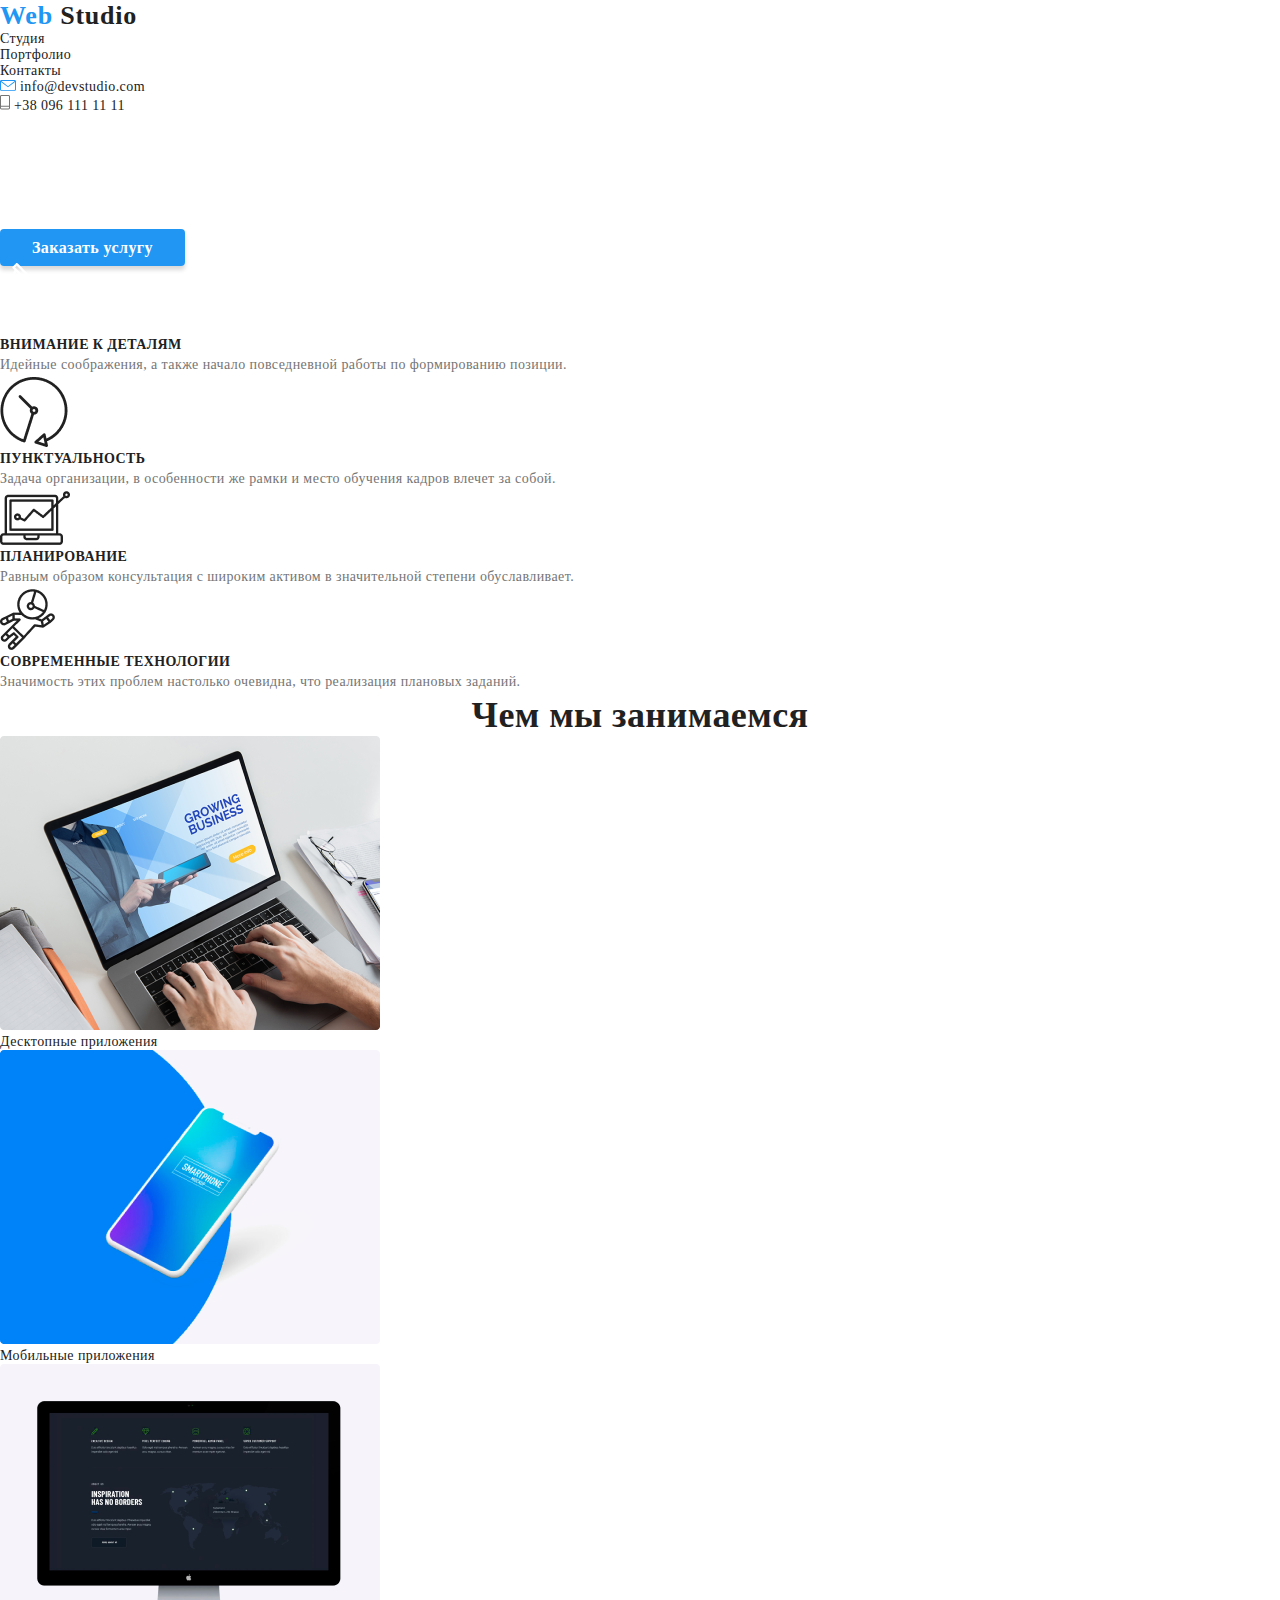
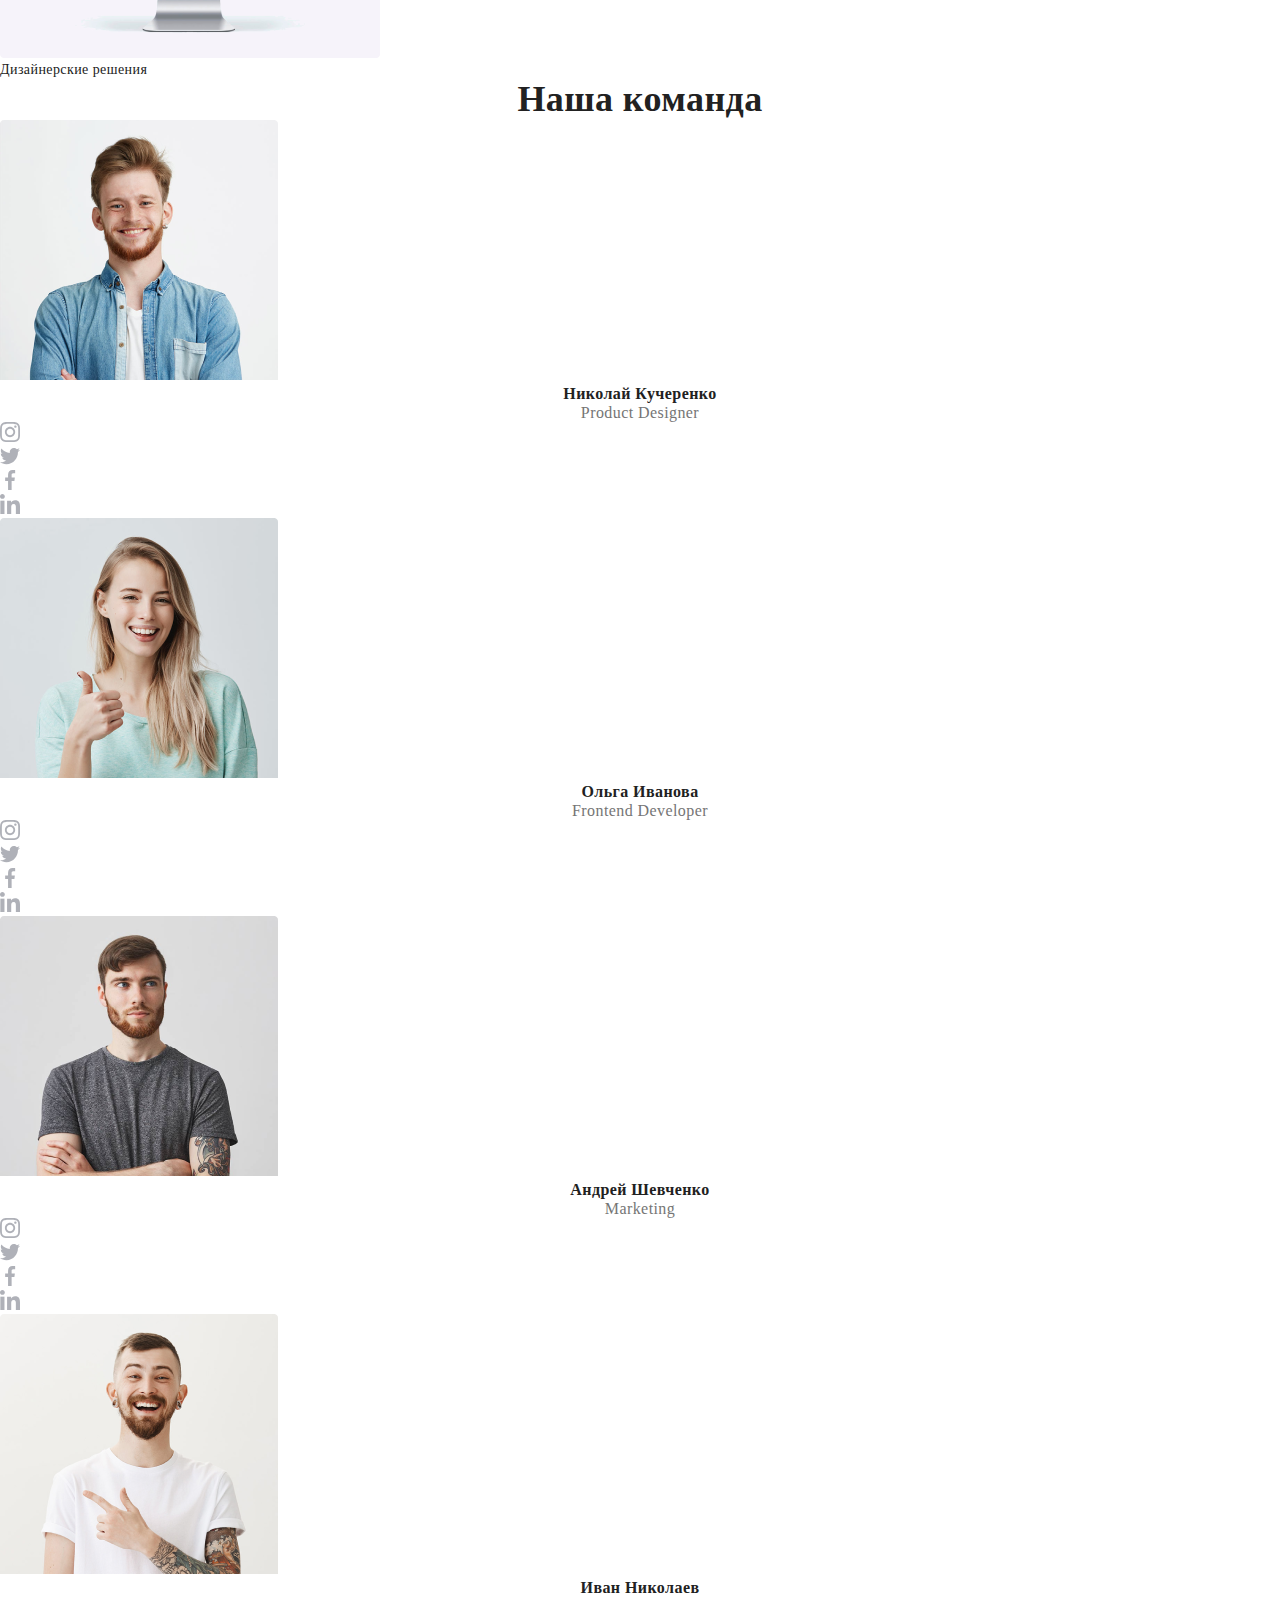
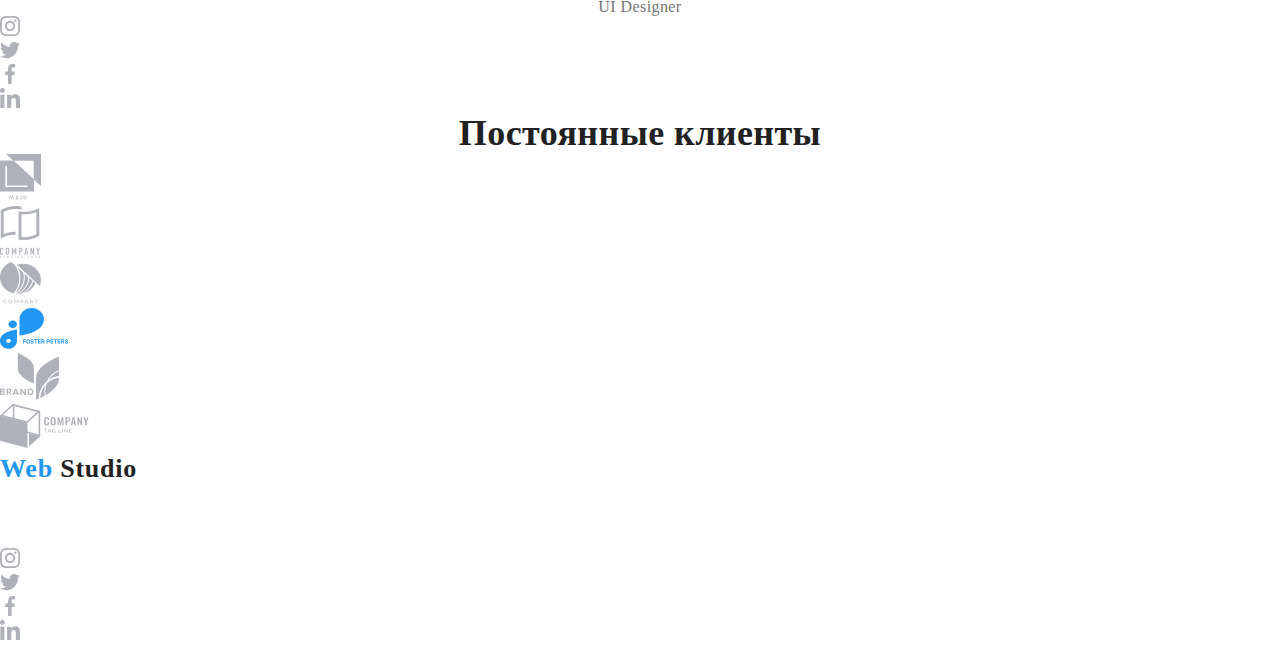
==== goit-markup-hw-02/index.html @ 909ba87f "HW 2" ====
<!DOCTYPE html>
<html lang="en">
  <head>
    <meta charset="UTF-8" />
    <meta name="viewport" content="width=device-width, initial-scale=1.0" />
    <link rel="stylesheet" href="./css/normalizer.css" />
    <link rel="stylesheet" href="./css/index.css" />
    <title>Document</title>
  </head>
  <body class="body">
    <!-- Header -->

    <header class="head">
      <nav class="navigation">
        <a href="" class="logo-link link"
          ><span class="logo-first-word">Web</span> Studio
        </a>
        <ul class="nav-items">
          <li class="nav-item">
            <a href="./index.html" class="nav-link link">Студия</a>
          </li>
          <li class="nav-item">
            <a href="./portfolio.html" class="nav-link link">Портфолио</a>
          </li>
          <li class="nav-item">
            <a href="" class="nav-link link">Контакты</a>
          </li>
        </ul>
      </nav>
      <ul class="contact-items">
        <li class="contscts-item">
          <a href="" class="nav-link link"
            ><img
              src="./images/header/icon-email.svg"
              class="contact-icon"
              alt="email:"
            />
            info@devstudio.com</a
          >
        </li>
        <li class="contscts-item">
          <a href="" class="nav-link link"
            ><img
              src="./images/header/icon-phone.svg"
              class="contact-icon"
              alt="phone: "
            />
            +38 096 111 11 11</a
          >
        </li>
      </ul>
    </header>

    <!-- Main -->
    <main class="main">
      <section class="hero">
        <h1 class="hero-title">эффективные решения для вашего бизнеса</h1>
        <a href="" class="order-service-link link">Заказать услугу</a>
      </section>

      <!-- Section Advantages -->

      <section class="section">
        <ul class="advantages-items">
          <li class="advantages item">
            <div class="advantage-icon-wrapper">
              <img
                src="./images/section-advantage/adtantage-arial.png"
                alt="details"
                class="advantage-img"
              />
            </div>
            <p class="advantage-title">Внимание к деталям</p>
            <p class="advantage-txt">
              Идейные соображения, а также начало повседневной работы по
              формированию позиции.
            </p>
          </li>
          <li class="advantages item">
            <div class="advantage-icon-wrapper">
              <img
                src="./images/section-advantage/advantage-clock.png"
                alt="punctual"
                class="advantage-img"
              />
            </div>
            <p class="advantage-title">Пунктуальность</p>
            <p class="advantage-txt">
              Задача организации, в особенности же рамки и место обучения кадров
              влечет за собой.
            </p>
          </li>
          <li class="advantages item">
            <div class="advantage-icon-wrapper">
              <img
                src="./images/section-advantage/advanttage-graph.png"
                alt="planning"
                class="advantage-img"
              />
            </div>
            <p class="advantage-title">Планирование</p>
            <p class="advantage-txt">
              Равным образом консультация с широким активом в значительной
              степени обуславливает.
            </p>
          </li>
          <li class="advantages item">
            <div class="advantage-icon-wrapper">
              <img
                src="./images/section-advantage/advantage-astronaut.png"
                alt="technologie"
                class="advantage-img"
              />
            </div>
            <p class="advantage-title">Современные технологии</p>
            <p class="advantage-txt">
              Значимость этих проблем настолько очевидна, что реализация
              плановых заданий.
            </p>
          </li>
        </ul>
      </section>

      <!-- Section What We Do -->

      <section class="section">
        <h2 class="section-title">Чем мы занимаемся</h2>
        <ul class="list-services">
          <li class="item-service">
            <img
              src="./images/section-service/laptop.png"
              alt="desctop applications"
            />
            <p class="service-title">Десктопные приложения</p>
          </li>
          <li class="item-service">
            <img
              src="./images/section-service/phone.png"
              alt="mobile applications"
            />
            <p class="service-title">Мобильные приложения</p>
          </li>
          <li class="item-service">
            <img
              src="./images/section-service/desctop.png"
              alt="design solutions"
            />
            <p class="service-title">Дизайнерские решения</p>
          </li>
        </ul>
      </section>

      <!-- Section Our Team -->

      <section class="section">
        <h2 class="section-title">Наша команда</h2>
        <ul class="list-our-team">
          <li class="item-team">
            <img
              src="./images/our-team/john-smith.png"
              alt="john-smith"
              width="278"
              height="260"
            />
            <p class="employee-name">Николай Кучеренко</p>
            <p class="employee-status">Product Designer</p>
            <ul class="list-social-network">
              <li class="item-social-network">
                <a href="" class="link-social-network">
                  <img
                    src="./images/social-network-icons/instagram.svg"
                    alt="instagram"
                  />
                </a>
              </li>
              <li class="item-social-network">
                <a href="" class="link-social-network">
                  <img
                    src="./images/social-network-icons/twitter.svg"
                    alt="twitter"
                  />
                </a>
              </li>
              <li class="item-social-network">
                <a href="" class="link-social-network">
                  <img
                    src="./images/social-network-icons/facebook.svg"
                    alt="facebook"
                  />
                </a>
              </li>
              <li class="item-social-network">
                <a href="" class="link-social-network">
                  <img
                    src="./images/social-network-icons/linkedin.svg"
                    alt="linkedin"
                  />
                </a>
              </li>
            </ul>
          </li>
          <li class="item-team">
            <img
              src="./images/our-team/marta-stewart.png"
              alt="marta-stewart"
              width="278"
              height="260"
            />
            <p class="employee-name">Ольга Иванова</p>
            <p class="employee-status">Frontend Developer</p>
            <ul class="list-social-network">
              <li class="item-social-network">
                <a href="" class="link-social-network">
                  <img
                    src="./images/social-network-icons/instagram.svg"
                    alt="instagram"
                  />
                </a>
              </li>
              <li class="item-social-network">
                <a href="" class="link-social-network">
                  <img
                    src="./images/social-network-icons/twitter.svg"
                    alt="twitter"
                  />
                </a>
              </li>
              <li class="item-social-network">
                <a href="" class="link-social-network">
                  <img
                    src="./images/social-network-icons/facebook.svg"
                    alt="facebook"
                  />
                </a>
              </li>
              <li class="item-social-network">
                <a href="" class="link-social-network">
                  <img
                    src="./images/social-network-icons/linkedin.svg"
                    alt="linkedin"
                  />
                </a>
              </li>
            </ul>
          </li>
          <li class="item-team">
            <img
              src="./images/our-team/robert-jakis.png"
              alt="robert-jakis"
              width="278"
              height="260"
            />
            <p class="employee-name">Андрей Шевченко</p>
            <p class="employee-status">Marketing</p>
            <ul class="list-social-network">
              <li class="item-social-network">
                <a href="" class="link-social-network">
                  <img
                    src="./images/social-network-icons/instagram.svg"
                    alt="instagram"
                  />
                </a>
              </li>
              <li class="item-social-network">
                <a href="" class="link-social-network">
                  <img
                    src="./images/social-network-icons/twitter.svg"
                    alt="twitter"
                  />
                </a>
              </li>
              <li class="item-social-network">
                <a href="" class="link-social-network">
                  <img
                    src="./images/social-network-icons/facebook.svg"
                    alt="facebook"
                  />
                </a>
              </li>
              <li class="item-social-network">
                <a href="" class="link-social-network">
                  <img
                    src="./images/social-network-icons/linkedin.svg"
                    alt="linkedin"
                  />
                </a>
              </li>
            </ul>
          </li>
          <li class="item-team">
            <img
              src="./images/our-team/martin-doe.png"
              alt="martin-doe"
              width="278"
              height="260"
            />
            <p class="employee-name">Иван Николаев</p>
            <p class="employee-status">UI Designer</p>
            <ul class="list-social-network">
              <li class="item-social-network">
                <a href="" class="link-social-network">
                  <img
                    src="./images/social-network-icons/instagram.svg"
                    alt="instagram"
                  />
                </a>
              </li>
              <li class="item-social-network">
                <a href="" class="link-social-network">
                  <img
                    src="./images/social-network-icons/twitter.svg"
                    alt="twitter"
                  />
                </a>
              </li>
              <li class="item-social-network">
                <a href="" class="link-social-network">
                  <img
                    src="./images/social-network-icons/facebook.svg"
                    alt="facebook"
                  />
                </a>
              </li>
              <li class="item-social-network">
                <a href="" class="link-social-network">
                  <img
                    src="./images/social-network-icons/linkedin.svg"
                    alt="linkedin"
                  />
                </a>
              </li>
            </ul>
          </li>
        </ul>
      </section>

      <!-- Section Clietns -->

      <section class="section">
        <h2 class="section-title">Постоянные клиенты</h2>
        <ul class="list-clients">
          <li class="item-client">
            <a href=""
              ><img src="./images/clients-logo/client-1.svg" alt="client"
            /></a>
          </li>
          <li class="item-client">
            <a href=""
              ><img src="./images/clients-logo/client-2.svg" alt="client"
            /></a>
          </li>
          <li class="item-client">
            <a href=""
              ><img src="./images/clients-logo/client-3.svg" alt="client"
            /></a>
          </li>
          <li class="item-client">
            <a href=""
              ><img src="./images/clients-logo/client-4.svg" alt="client"
            /></a>
          </li>
          <li class="item-client">
            <a href=""
              ><img src="./images/clients-logo/client-5.svg" alt="client"
            /></a>
          </li>
          <li class="item-client">
            <a href=""
              ><img src="./images/clients-logo/client-6.svg" alt="client"
            /></a>
          </li>
        </ul>
      </section>
    </main>

    <!-- Footer -->

    <footer class="footer">
      <!-- <ul class="list-footer"> -->
      <!-- Contact Info -->
      <!-- <li class="footer-items"></li> -->
      <!-- Social Networks -->
      <!-- <li class="footer-items">
          
          </ul>
        </li> -->
      <!-- TODO Form -->
      <!-- <li class="footer-items"></li>
      </ul> -->
      <div class="footer-address">
        <a href="/" class="logo-link link">
          <span class="logo-first-word">Web</span> Studio
        </a>
        <p class="adress">г. Киев, пр-т Леси Украинки, 26</p>
        <p class="email">info@example.com</p>
        <p class="phone-number">+38 099 111 11 11</p>
      </div>
      <div class="footer-info">
        <p class="footer-item-title">присоединяйтесь</p>
        <ul class="list-social-network">
          <li class="item-social-network">
            <a href="" class="link-social-network">
              <img
                src="./images/social-network-icons/instagram.svg"
                alt="instagram"
              />
            </a>
          </li>
          <li class="item-social-network">
            <a href="" class="link-social-network">
              <img
                src="./images/social-network-icons/twitter.svg"
                alt="twitter"
              />
            </a>
          </li>
          <li class="item-social-network">
            <a href="" class="link-social-network">
              <img
                src="./images/social-network-icons/facebook.svg"
                alt="facebook"
              />
            </a>
          </li>
          <li class="item-social-network">
            <a href="" class="link-social-network">
              <img
                src="./images/social-network-icons/linkedin.svg"
                alt="linkedin"
              />
            </a>
          </li>
        </ul>
      </div>
      <div class="footer-form"></div>
      <p class="creator">2020 | Developed by GoIT Students</p>
    </footer>
  </body>
</html>
---- goit-markup-hw-02/css/normalizer.css ----
/*! normalize.css v8.0.1 | MIT License | github.com/necolas/normalize.css */

/* Document
   ========================================================================== */

/**
 * 1. Correct the line height in all browsers.
 * 2. Prevent adjustments of font size after orientation changes in iOS.
 */

html {
  line-height: 1.15; /* 1 */
  -webkit-text-size-adjust: 100%; /* 2 */
}

/* Sections
     ========================================================================== */

/**
   * Remove the margin in all browsers.
   */

body {
  margin: 0;
}

/**
   * Render the `main` element consistently in IE.
   */

main {
  display: block;
}

/**
   * Correct the font size and margin on `h1` elements within `section` and
   * `article` contexts in Chrome, Firefox, and Safari.
   */

h1 {
  font-size: 2em;
  margin: 0.67em 0;
}

/* Grouping content
     ========================================================================== */

/**
   * 1. Add the correct box sizing in Firefox.
   * 2. Show the overflow in Edge and IE.
   */

hr {
  box-sizing: content-box; /* 1 */
  height: 0; /* 1 */
  overflow: visible; /* 2 */
}

/**
   * 1. Correct the inheritance and scaling of font size in all browsers.
   * 2. Correct the odd `em` font sizing in all browsers.
   */

pre {
  font-family: monospace, monospace; /* 1 */
  font-size: 1em; /* 2 */
}

/* Text-level semantics
     ========================================================================== */

/**
   * Remove the gray background on active links in IE 10.
   */

a {
  background-color: transparent;
}

/**
   * 1. Remove the bottom border in Chrome 57-
   * 2. Add the correct text decoration in Chrome, Edge, IE, Opera, and Safari.
   */

abbr[title] {
  border-bottom: none; /* 1 */
  text-decoration: underline; /* 2 */
  text-decoration: underline dotted; /* 2 */
}

/**
   * Add the correct font weight in Chrome, Edge, and Safari.
   */

b,
strong {
  font-weight: bolder;
}

/**
   * 1. Correct the inheritance and scaling of font size in all browsers.
   * 2. Correct the odd `em` font sizing in all browsers.
   */

code,
kbd,
samp {
  font-family: monospace, monospace; /* 1 */
  font-size: 1em; /* 2 */
}

/**
   * Add the correct font size in all browsers.
   */

small {
  font-size: 80%;
}

/**
   * Prevent `sub` and `sup` elements from affecting the line height in
   * all browsers.
   */

sub,
sup {
  font-size: 75%;
  line-height: 0;
  position: relative;
  vertical-align: baseline;
}

sub {
  bottom: -0.25em;
}

sup {
  top: -0.5em;
}

/* Embedded content
     ========================================================================== */

/**
   * Remove the border on images inside links in IE 10.
   */

img {
  border-style: none;
}

/* Forms
     ========================================================================== */

/**
   * 1. Change the font styles in all browsers.
   * 2. Remove the margin in Firefox and Safari.
   */

button,
input,
optgroup,
select,
textarea {
  font-family: inherit; /* 1 */
  font-size: 100%; /* 1 */
  line-height: 1.15; /* 1 */
  margin: 0; /* 2 */
}

/**
   * Show the overflow in IE.
   * 1. Show the overflow in Edge.
   */

button,
input {
  /* 1 */
  overflow: visible;
}

/**
   * Remove the inheritance of text transform in Edge, Firefox, and IE.
   * 1. Remove the inheritance of text transform in Firefox.
   */

button,
select {
  /* 1 */
  text-transform: none;
}

/**
   * Correct the inability to style clickable types in iOS and Safari.
   */

button,
[type="button"],
[type="reset"],
[type="submit"] {
  -webkit-appearance: button;
}

/**
   * Remove the inner border and padding in Firefox.
   */

button::-moz-focus-inner,
[type="button"]::-moz-focus-inner,
[type="reset"]::-moz-focus-inner,
[type="submit"]::-moz-focus-inner {
  border-style: none;
  padding: 0;
}

/**
   * Restore the focus styles unset by the previous rule.
   */

button:-moz-focusring,
[type="button"]:-moz-focusring,
[type="reset"]:-moz-focusring,
[type="submit"]:-moz-focusring {
  outline: 1px dotted ButtonText;
}

/**
   * Correct the padding in Firefox.
   */

fieldset {
  padding: 0.35em 0.75em 0.625em;
}

/**
   * 1. Correct the text wrapping in Edge and IE.
   * 2. Correct the color inheritance from `fieldset` elements in IE.
   * 3. Remove the padding so developers are not caught out when they zero out
   *    `fieldset` elements in all browsers.
   */

legend {
  box-sizing: border-box; /* 1 */
  color: inherit; /* 2 */
  display: table; /* 1 */
  max-width: 100%; /* 1 */
  padding: 0; /* 3 */
  white-space: normal; /* 1 */
}

/**
   * Add the correct vertical alignment in Chrome, Firefox, and Opera.
   */

progress {
  vertical-align: baseline;
}

/**
   * Remove the default vertical scrollbar in IE 10+.
   */

textarea {
  overflow: auto;
}

/**
   * 1. Add the correct box sizing in IE 10.
   * 2. Remove the padding in IE 10.
   */

[type="checkbox"],
[type="radio"] {
  box-sizing: border-box; /* 1 */
  padding: 0; /* 2 */
}

/**
   * Correct the cursor style of increment and decrement buttons in Chrome.
   */

[type="number"]::-webkit-inner-spin-button,
[type="number"]::-webkit-outer-spin-button {
  height: auto;
}

/**
   * 1. Correct the odd appearance in Chrome and Safari.
   * 2. Correct the outline style in Safari.
   */

[type="search"] {
  -webkit-appearance: textfield; /* 1 */
  outline-offset: -2px; /* 2 */
}

/**
   * Remove the inner padding in Chrome and Safari on macOS.
   */

[type="search"]::-webkit-search-decoration {
  -webkit-appearance: none;
}

/**
   * 1. Correct the inability to style clickable types in iOS and Safari.
   * 2. Change font properties to `inherit` in Safari.
   */

::-webkit-file-upload-button {
  -webkit-appearance: button; /* 1 */
  font: inherit; /* 2 */
}

/* Interactive
     ========================================================================== */

/*
   * Add the correct display in Edge, IE 10+, and Firefox.
   */

details {
  display: block;
}

/*
   * Add the correct display in all browsers.
   */

summary {
  display: list-item;
}

/* Misc
     ========================================================================== */

/**
   * Add the correct display in IE 10+.
   */

template {
  display: none;
}

/**
   * Add the correct display in IE 10.
   */

[hidden] {
  display: none;
}
---- goit-markup-hw-02/css/index.css ----
@import "./colors.css";

* {
  margin: 0;
  padding: 0;
  box-sizing: border-box;
}

/* main configuration */

.body {
  font-family: Roboto;
  font-style: normal;
  font-weight: normal;
  font-size: 14px;
  line-height: 16px;
  letter-spacing: 0.03em;
  color: var(--text-color-primery);
}

.link {
  text-decoration: none;
  color: var(--text-color-primery);
}

/* header */

.logo-link {
  font-family: Raleway;
  font-style: normal;
  font-weight: bold;
  font-size: 26px;
  line-height: 31px;
  letter-spacing: 0.03em;
}

.logo-link > .logo-first-word {
  color: var(--accent-color);
}

.nav-link:hover,
.nav-link:focus {
  color: var(--accent-color);
}

/* hero */

.hero-title {
  font-weight: 900;
  font-size: 44px;
  line-height: 60px;
  /* or 136% */

  text-align: center;
  letter-spacing: 0.06em;
  text-transform: uppercase;

  color: var(--title-primery-color);
}

.order-service-link {
  padding: 10px 32px;
  background: var(--accent-color);
  color: var(--title-primery-color);

  box-shadow: 0px 4px 4px rgba(0, 0, 0, 0.15);
  border-radius: 4px;

  font-weight: bold;
  font-size: 16px;
  line-height: 30px;
}

/* section all*/

.section-title {
  font-weight: bold;
  font-size: 36px;
  line-height: 42px;
  text-align: center;
}

/* section advantage */

.advantage-title {
  font-weight: bold;
  line-height: 16px;
  text-transform: uppercase;
}

.advantage-txt {
  font-weight: normal;
  line-height: 24px;
  color: var(--text-color-secondary);
}

/* section our team */

.employee-name,
.employee-status {
  font-size: 16px;
  line-height: 19px;
  text-align: center;
}

.employee-name {
  font-weight: bold;
}

.employee-status {
  color: var(--text-color-secondary);
}

/* footer */

.footer {
  color: var(--footer-primery-color);
}

.footer-item-title {
  font-weight: bold;
  color: var(--title-primery-color);
  text-transform: uppercase;
}

.footer > .adress {
  color: var(--footer-secondary-color);
}
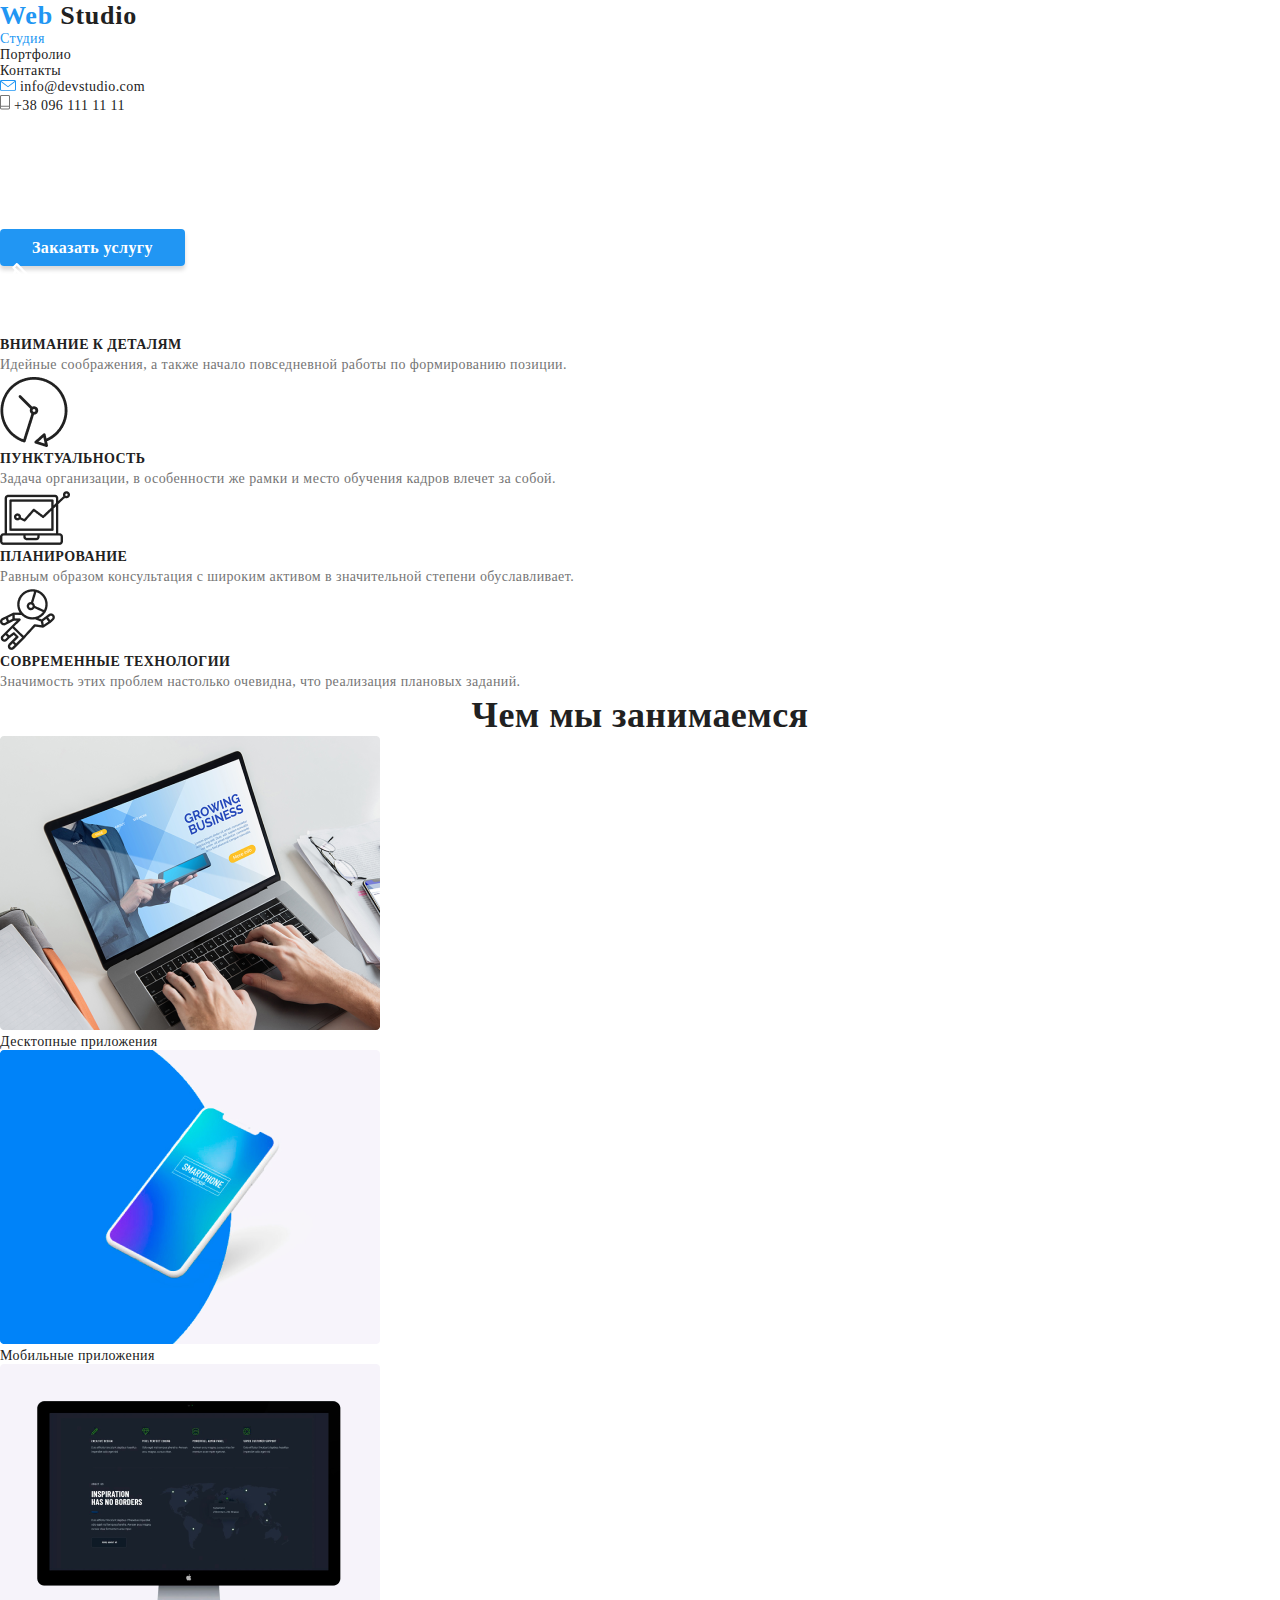
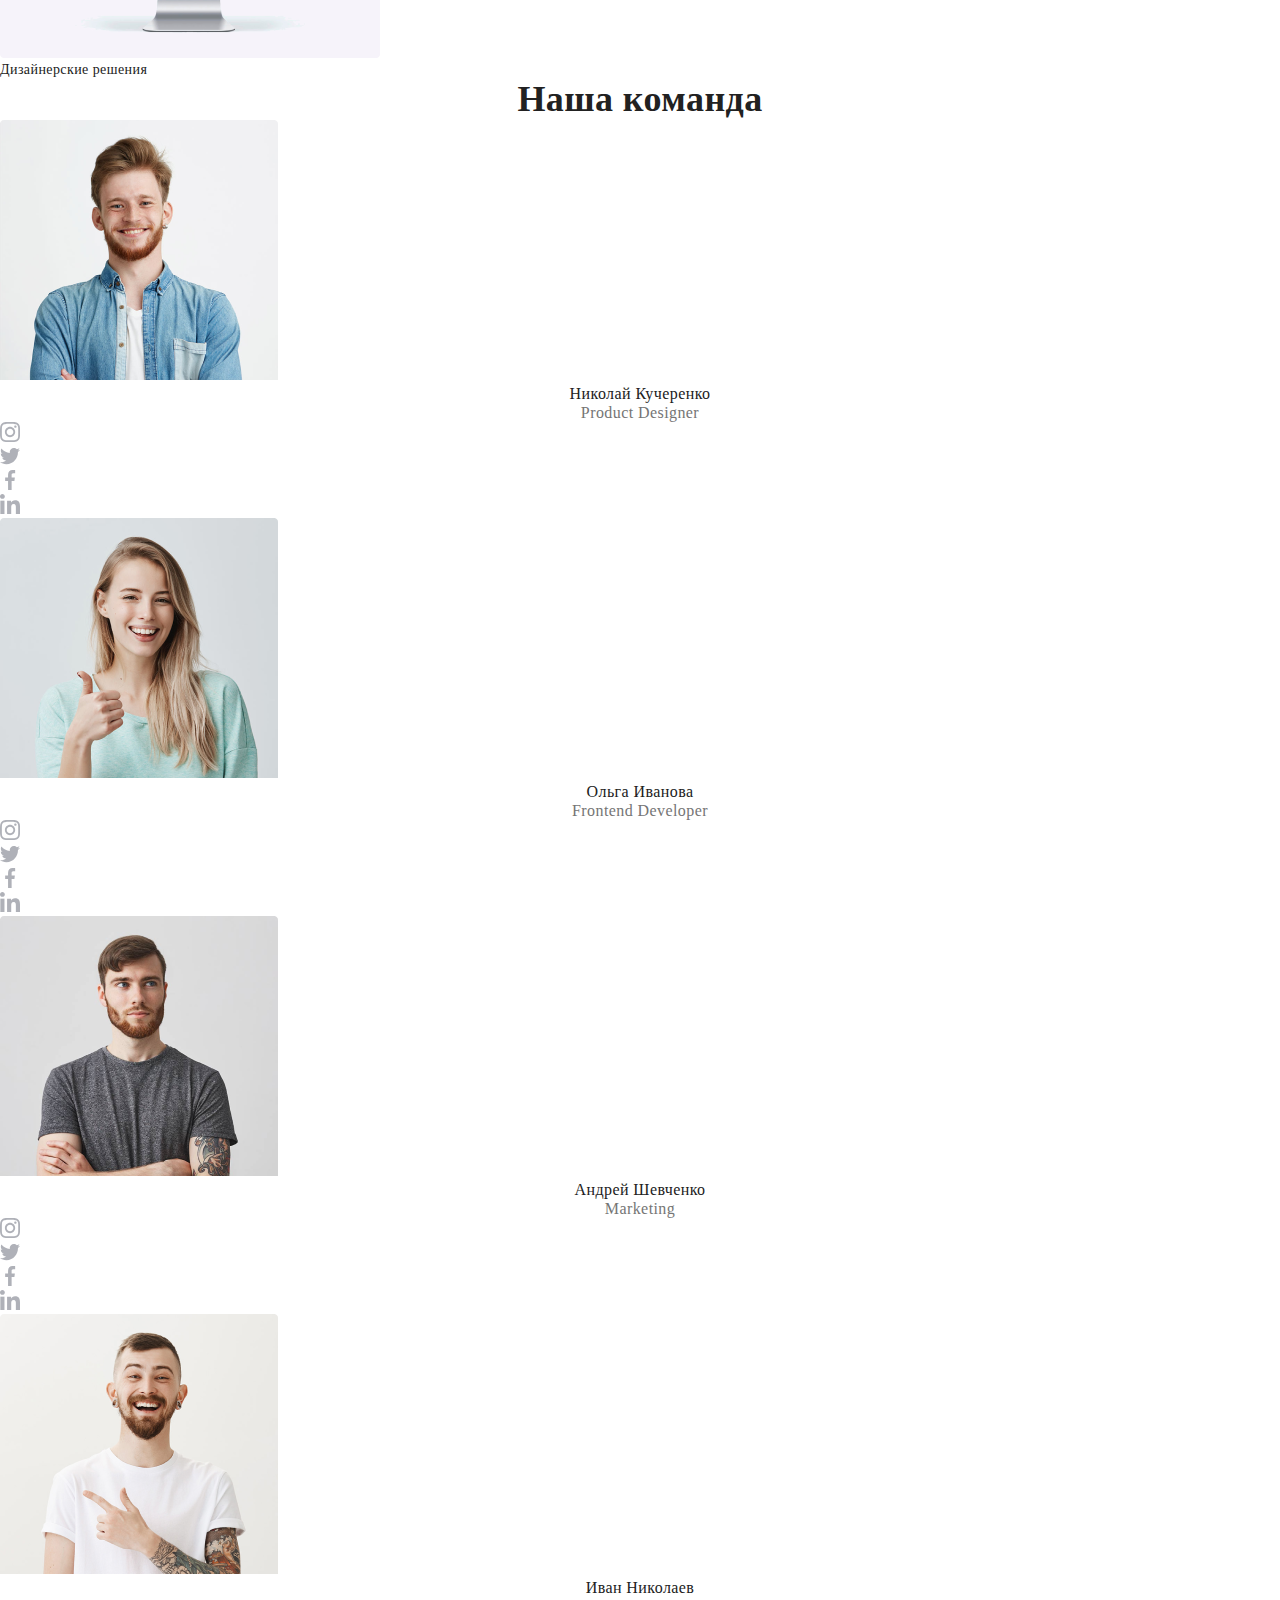
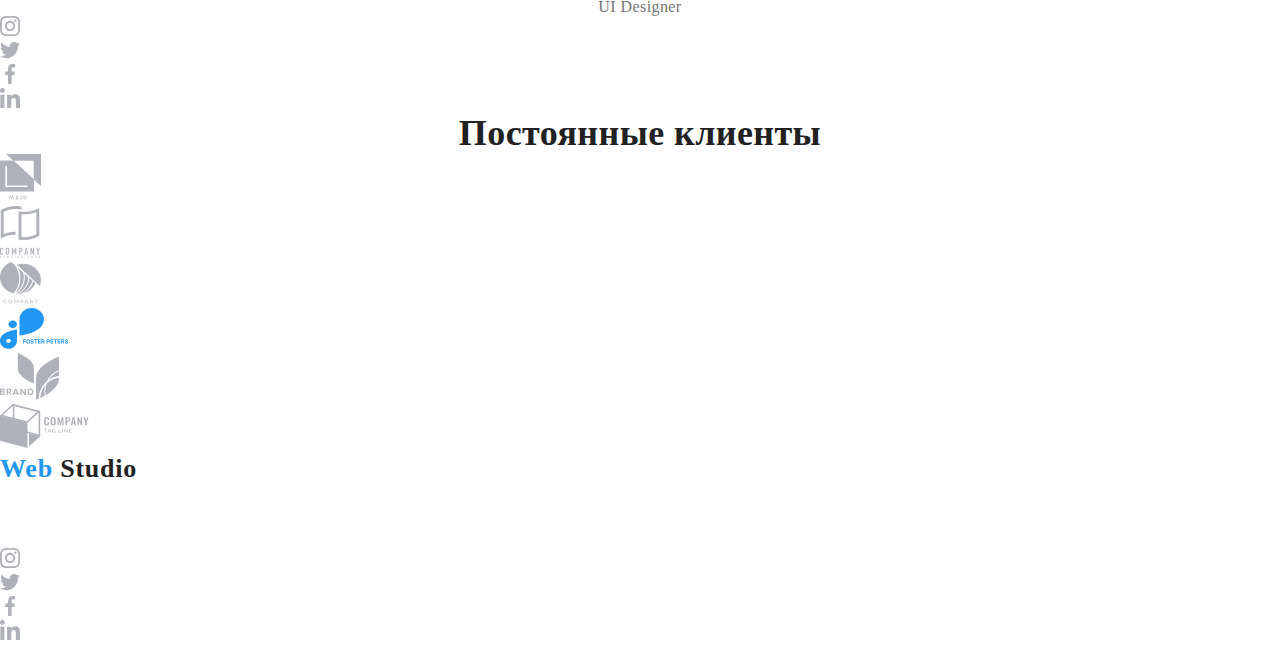
==== commit 92d4ceba: "HW 3" ====
--- a/goit-markup-hw-02/index.html
+++ b/goit-markup-hw-02/index.html
@@ -17,7 +17,7 @@
         </a>
         <ul class="nav-items">
           <li class="nav-item">
-            <a href="./index.html" class="nav-link link">Студия</a>
+            <a href="./index.html" class="nav-link link active-page">Студия</a>
           </li>
           <li class="nav-item">
             <a href="./portfolio.html" class="nav-link link">Портфолио</a>
--- a/goit-markup-hw-02/css/index.css
+++ b/goit-markup-hw-02/css/index.css
@@ -1,4 +1,6 @@
 @import "./colors.css";
+
+@import "./fonts.css";
 
 * {
   margin: 0;
@@ -40,6 +42,10 @@
 
 .nav-link:hover,
 .nav-link:focus {
+  color: var(--accent-color);
+}
+
+.active-page {
   color: var(--accent-color);
 }
 
@@ -104,7 +110,7 @@
 }
 
 .employee-name {
-  font-weight: bold;
+  font-weight: 500;
 }
 
 .employee-status {
